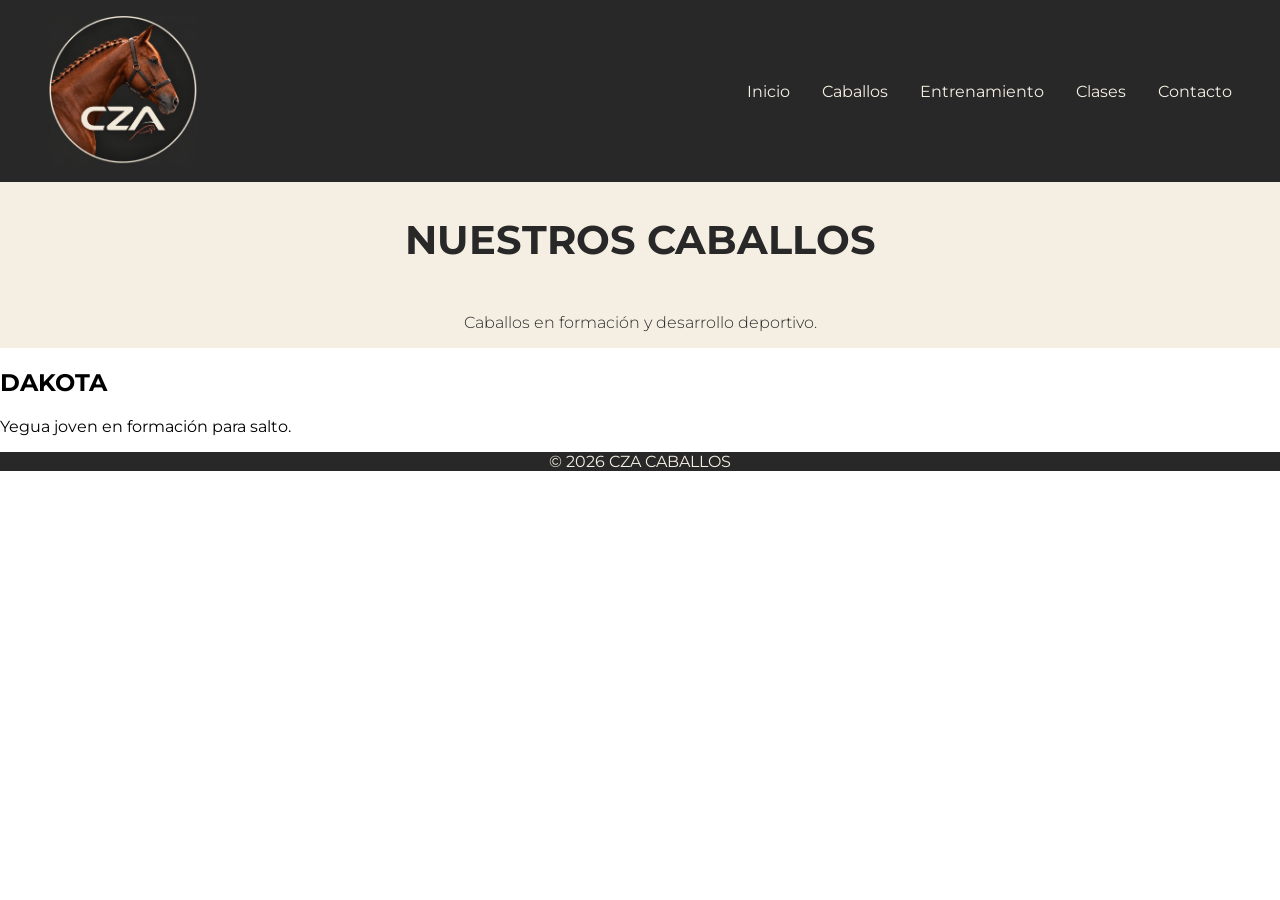
==== PAGES/caballos.html @ c42f45f0 "Add files via upload" ====
<!DOCTYPE html>
<html lang="es">
<head>
    <meta charset="UTF-8">
    <meta name="viewport" content="width=device-width, initial-scale=1.0">
    <link rel="stylesheet" href="../Styles/Styles.css">
    <title> Caballos |CZA CABALLOS</title>
</head>
<body>
    <header>
        <img src="../IMAGENES/D2CE9038-14D4-47EE-8F7A-A4907A06E8D1.PNG" alt="imagen logo cza">
        <nav>
            <ul>
                <li><a href="../index.html">Inicio</a></li>
                <li><a href="./caballos.html">Caballos</a></li>
                <li><a href="./entrenamiento.html">Entrenamiento</a></li>
                <li><a href="./clases.html">Clases</a></li>
                <li><a href="./contacto.html">Contacto</a></li>
            </ul>
        </nav>
    </header>       

<main>
    <section class="contenido">
        <h1>NUESTROS CABALLOS</h1>
        <p>Caballos en formación y desarrollo deportivo.</p>
   </section> 
    <article>
        <h2>DAKOTA</h2>
        <p>Yegua joven en formación para salto.</p>
    </article>

</main>

<footer>
    <!-- COPYRIGHT + ICONOS -->
    <p>&copy; 2026 CZA CABALLOS</p>
</footer>
</body>
</html>
---- Styles/Styles.css ----
/* ESTILOS GENERALES */

/* 1rem=16px - NO SE CAMBIA- */
/* tipo desde googlefonts*/
@import url('https://fonts.googleapis.com/css2?family=Montserrat:ital,wght@0,100..900;1,100..900&display=swap');
/*  font-family: "Montserrat", sans-serif; */

body {
    font-family: "Montserrat", sans-serif;
    margin: 0;
}

/* HEADER */
header {
     
     background-color:#282828;
     display: flex;
     justify-content: space-between;
     align-items: center;
     padding: 1rem 3rem;

}

header img {
    width: 150px;
}

/* NAVEGACION */

nav ul { 
     display: flex;
     gap: 2rem;
     list-style: none;
     
}

nav a {
     color:#F5EFE3;
     text-decoration-line: none;
}


/* HERO*/

.hero {
     background-color: #282828;
     min-height: 70vh;
     display: flex;
     flex-direction: column;
     justify-content: center;
     align-items: center;
     color: #F5EFE3;
     gap: 1rem;
    
}

.hero h1 {
     font-size: 3rem;
     font-weight: 700;
     word-spacing: 1rem;
     margin-bottom: 0;
        }

.hero p {
     font-size: 1.2rem;
     font-weight: 300;
     margin-top: 0rem;
     margin-bottom: 0;
        }


.button {
     background-color: #B65F4A;
     color: #F5EFE3;
     text-decoration: none;
     padding: 1rem 2rem;
     margin-top: 5rem;
     font-weight: 600;
}
/* CONTENIDO PAGINAS INTERNAS */
.contenido {
     background-color: #F5EFE3;
     color: #282828;
     display: flex;
     flex-direction: column;
     align-items: center;
     
}
.contenido h1 {
     font-size: 2.5rem;
     font-weight: 700;
}    
.contenido p {
     font-size: 1rem;
     font-weight: 300;
}

.contenido h2{
     font-size: 2.5rem;
     font-weight: 300;
}

/* FOOTER */
footer {
     background-color: #282828;
     color: #F5EFE3;
     text-align: center;
}
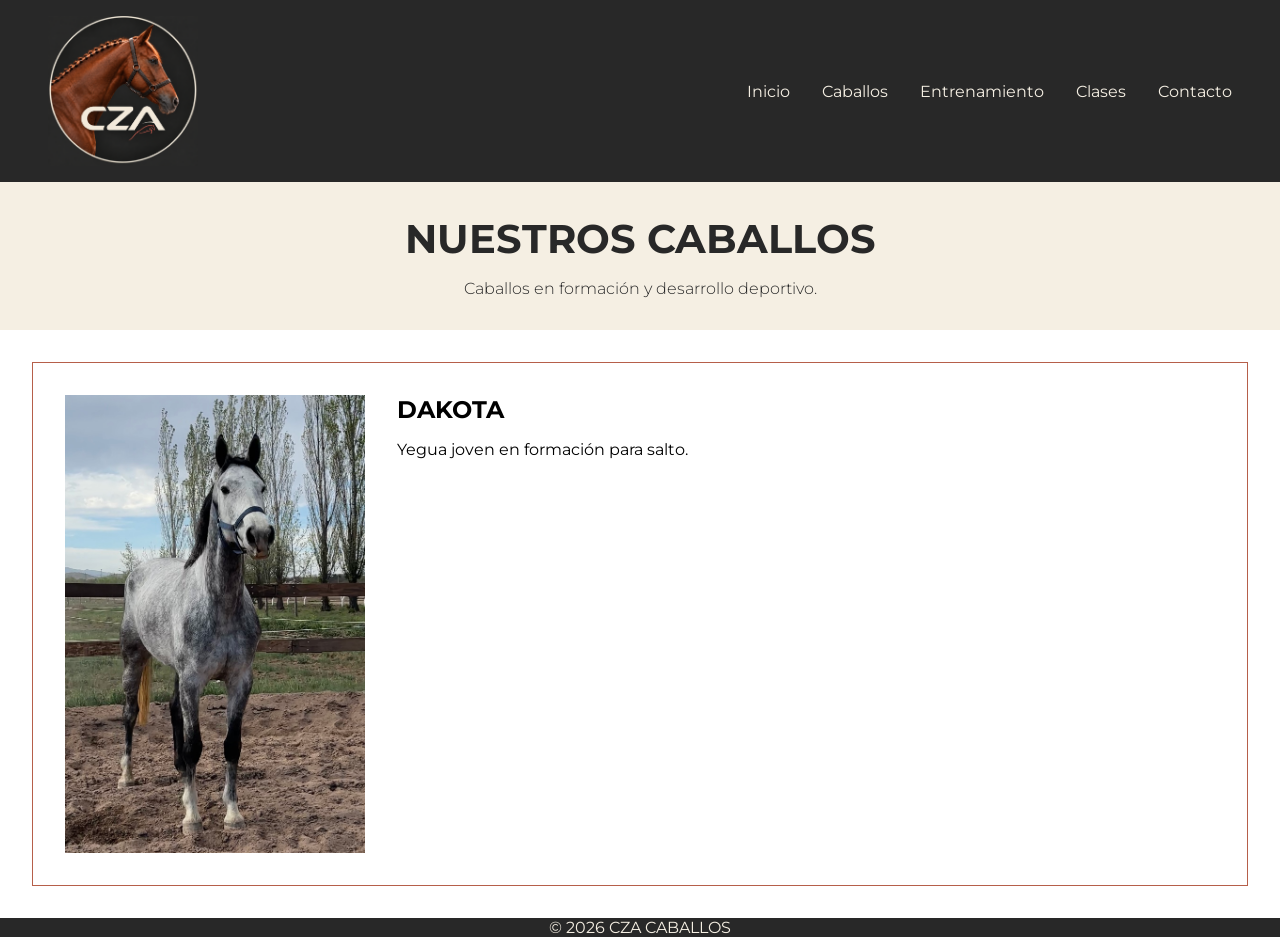
==== commit 92c39c71: "Entregable 3 - CZA CABALLOS" ====
--- a/PAGES/caballos.html
+++ b/PAGES/caballos.html
@@ -25,10 +25,15 @@
         <h1>NUESTROS CABALLOS</h1>
         <p>Caballos en formación y desarrollo deportivo.</p>
    </section> 
-    <article>
+
+        <article class="caballos">
+            <img src="../IMAGENES/dakota.jpg" alt="imagen de dakota">
+         <div>
         <h2>DAKOTA</h2>
         <p>Yegua joven en formación para salto.</p>
+        </div>
     </article>
+  
 
 </main>
 
--- a/Styles/Styles.css
+++ b/Styles/Styles.css
@@ -5,9 +5,14 @@
 @import url('https://fonts.googleapis.com/css2?family=Montserrat:ital,wght@0,100..900;1,100..900&display=swap');
 /*  font-family: "Montserrat", sans-serif; */
 
+* {
+    margin: 0;
+    padding: 0;
+    box-sizing: border-box;
+}
+
 body {
     font-family: "Montserrat", sans-serif;
-    margin: 0;
 }
 
 /* HEADER */
@@ -51,6 +56,7 @@
      align-items: center;
      color: #F5EFE3;
      gap: 1rem;
+     padding: 2rem;
     
 }
 
@@ -58,24 +64,25 @@
      font-size: 3rem;
      font-weight: 700;
      word-spacing: 1rem;
-     margin-bottom: 0;
-        }
+     
+}
 
 .hero p {
      font-size: 1.2rem;
      font-weight: 300;
-     margin-top: 0rem;
-     margin-bottom: 0;
-        }
+      }
 
 
 .button {
      background-color: #B65F4A;
      color: #F5EFE3;
      text-decoration: none;
+     margin-top: 3rem;
+
      padding: 1rem 2rem;
-     margin-top: 5rem;
      font-weight: 600;
+     
+    
 }
 /* CONTENIDO PAGINAS INTERNAS */
 .contenido {
@@ -84,6 +91,8 @@
      display: flex;
      flex-direction: column;
      align-items: center;
+     gap: 1rem;
+     padding: 2rem;
      
 }
 .contenido h1 {
@@ -95,9 +104,26 @@
      font-weight: 300;
 }
 
-.contenido h2{
-     font-size: 2.5rem;
-     font-weight: 300;
+
+/* contenido CABALLOS*/
+
+.caballos {
+     display: flex;
+     flex-direction: row;
+     gap: 2rem;
+     align-items: flex-start;
+     padding: 2rem;
+     margin: 2rem;
+     border: 1px solid #B65F4A;
+     
+}
+.caballos img {
+    width: 300px;
+}
+.caballos div {
+    display: flex;
+    flex-direction: column;
+    gap: 1rem;
 }
 
 /* FOOTER */
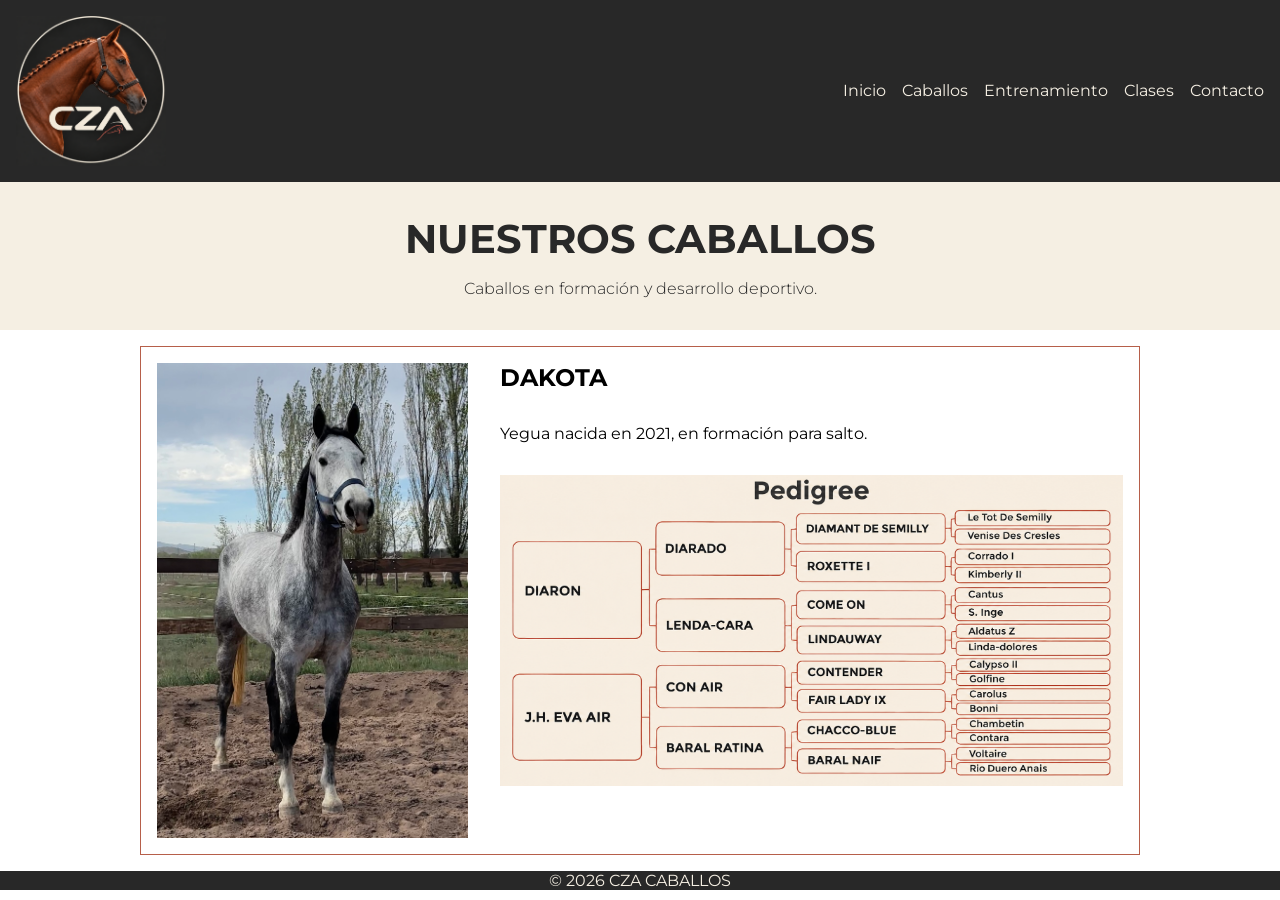
==== commit f276275c: "Add files via upload Actulizo pedigree de dakota con imagen" ====
--- a/PAGES/caballos.html
+++ b/PAGES/caballos.html
@@ -30,7 +30,11 @@
             <img src="../IMAGENES/dakota.jpg" alt="imagen de dakota">
          <div>
         <h2>DAKOTA</h2>
-        <p>Yegua joven en formación para salto.</p>
+        <p><p>Yegua nacida en 2021, en formación para salto.</p></p>
+       <img
+            class="pedigree"
+            src='../IMAGENES/Pedigree CZA actualizado.png'
+            alt="Pedigree de Dolce Dakota, hija de Diaron y J.H. Eva Air">
         </div>
     </article>
   
--- a/Styles/Styles.css
+++ b/Styles/Styles.css
@@ -14,27 +14,54 @@
 body {
     font-family: "Montserrat", sans-serif;
 }
+/* GRILLA PRINCIPAL DE INICIO */
+
+.inicio {
+     display: grid;
+     min-height: 100vh;
+     grid-template-columns: 1fr;
+     grid-template-rows: auto 1fr auto;
+     grid-template-areas:
+          "encabezado"
+          "principal"
+          "pie";
+}
+
+.inicio > header {
+     grid-area: encabezado;
+}
+
+.inicio > main {
+     grid-area: principal;
+}
+
+.inicio > footer {
+     grid-area: pie;
+}
 
 /* HEADER */
 header {
      
      background-color:#282828;
      display: flex;
-     justify-content: space-between;
+     flex-direction: column;
      align-items: center;
-     padding: 1rem 3rem;
+     padding: 1rem;
+     gap: 1.5rem;
 
 }
 
 header img {
-    width: 150px;
+    width: 9.37rem;
 }
 
 /* NAVEGACION */
 
 nav ul { 
      display: flex;
-     gap: 2rem;
+     flex-wrap: wrap;
+     justify-content: center;
+     gap: 1rem;
      list-style: none;
      
 }
@@ -61,17 +88,20 @@
 }
 
 .hero h1 {
-     font-size: 3rem;
+     font-size: 2rem;
      font-weight: 700;
      word-spacing: 1rem;
+     text-align: center;
      
 }
 
 .hero p {
      font-size: 1.2rem;
      font-weight: 300;
-      }
-
+     text-align: center;
+     line-height: 1.6;
+     max-width: 40rem;
+     }
 
 .button {
      background-color: #B65F4A;
@@ -108,22 +138,39 @@
 /* contenido CABALLOS*/
 
 .caballos {
-     display: flex;
-     flex-direction: row;
+     display: grid;
+     grid-template-columns: 1fr;
+     grid-template-areas:
+          "foto"
+          "descripcion";
      gap: 2rem;
-     align-items: flex-start;
+     align-items: start;
+     max-width: 62.5rem;
+     padding: 1rem;
+     margin: 1rem auto;
+     border: 0.1rem solid #B65F4A;
+     
+}
+.caballos > img {
+     grid-area: foto;
+     width: 100%;
+     height: auto;
+     display: block;
+}
+.caballos div {
+     grid-area: descripcion;
+     display: flex;
+     flex-direction: column;
+     gap: 1rem;
+     min-width: 0;
+}
+.detalle {
      padding: 2rem;
-     margin: 2rem;
-     border: 1px solid #B65F4A;
-     
-}
-.caballos img {
-    width: 300px;
-}
-.caballos div {
-    display: flex;
-    flex-direction: column;
-    gap: 1rem;
+     display: flex;
+     flex-direction: column;
+     gap: 1rem;
+     background-color: #F5EFE3;
+     color: #282828;
 }
 
 /* FOOTER */
@@ -131,4 +178,23 @@
      background-color: #282828;
      color: #F5EFE3;
      text-align: center;
-}+}
+/* Desde 64rem, la ficha de Caballos se distribuye en 2 columnas */
+@media (min-width: 64rem) {
+       header {
+          flex-direction: row;
+          justify-content: space-between;
+     }
+     .caballos {
+          grid-template-columns: 1fr 2fr;
+          grid-template-areas: "foto descripcion";
+     }
+      .hero h1 {
+          font-size: 3rem;
+     }
+     .pedigree {
+     width: 100%;
+     height: auto;
+     display: block;
+}
+}
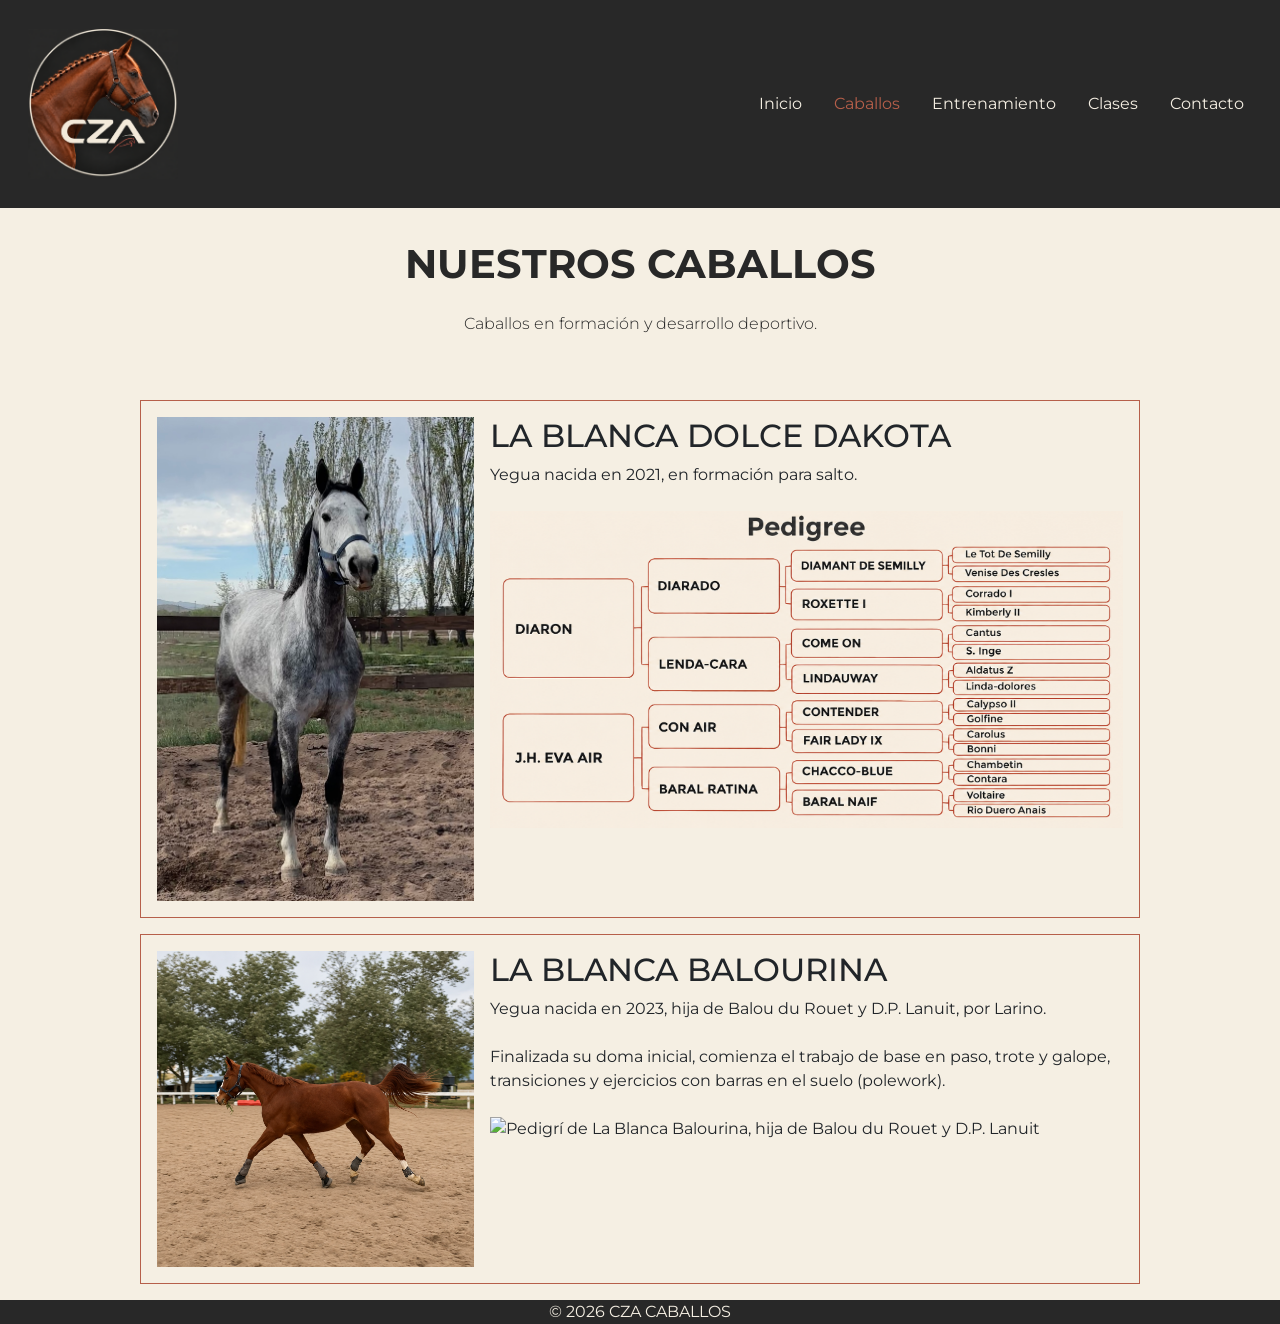
==== commit da39606f: "Add files via upload ENTREGA 5" ====
--- a/PAGES/caballos.html
+++ b/PAGES/caballos.html
@@ -3,47 +3,115 @@
 <head>
     <meta charset="UTF-8">
     <meta name="viewport" content="width=device-width, initial-scale=1.0">
+    <title>Caballos | CZA CABALLOS</title>
+
+    <link
+        href="https://cdn.jsdelivr.net/npm/bootstrap@5.3.8/dist/css/bootstrap.min.css"
+        rel="stylesheet">
     <link rel="stylesheet" href="../Styles/Styles.css">
-    <title> Caballos |CZA CABALLOS</title>
 </head>
+
 <body>
     <header>
-        <img src="../IMAGENES/D2CE9038-14D4-47EE-8F7A-A4907A06E8D1.PNG" alt="imagen logo cza">
-        <nav>
-            <ul>
-                <li><a href="../index.html">Inicio</a></li>
-                <li><a href="./caballos.html">Caballos</a></li>
-                <li><a href="./entrenamiento.html">Entrenamiento</a></li>
-                <li><a href="./clases.html">Clases</a></li>
-                <li><a href="./contacto.html">Contacto</a></li>
-            </ul>
+        <nav class="navbar navbar-expand-lg w-100" data-bs-theme="dark">
+            <div class="container-fluid">
+                <a class="navbar-brand" href="../index.html">
+                    <img
+                        src="../IMAGENES/D2CE9038-14D4-47EE-8F7A-A4907A06E8D1.PNG"
+                        alt="CZA Caballos">
+                </a>
+
+                <button
+                    class="navbar-toggler"
+                    type="button"
+                    data-bs-toggle="collapse"
+                    data-bs-target="#menuCZA"
+                    aria-controls="menuCZA"
+                    aria-expanded="false"
+                    aria-label="Abrir o cerrar menú">
+                    <span class="navbar-toggler-icon"></span>
+                </button>
+
+                <div class="collapse navbar-collapse" id="menuCZA">
+                    <ul class="navbar-nav ms-auto">
+                        <li class="nav-item">
+                            <a class="nav-link" href="../index.html">Inicio</a>
+                        </li>
+                        <li class="nav-item">
+                            <a
+                                class="nav-link active"
+                                aria-current="page"
+                                href="./caballos.html">Caballos</a>
+                        </li>
+                        <li class="nav-item">
+                            <a class="nav-link" href="./entrenamiento.html">Entrenamiento</a>
+                        </li>
+                        <li class="nav-item">
+                            <a class="nav-link" href="./clases.html">Clases</a>
+                        </li>
+                        <li class="nav-item">
+                            <a class="nav-link" href="./contacto.html">Contacto</a>
+                        </li>
+                    </ul>
+                </div>
+            </div>
         </nav>
-    </header>       
+    </header>
 
-<main>
-    <section class="contenido">
-        <h1>NUESTROS CABALLOS</h1>
-        <p>Caballos en formación y desarrollo deportivo.</p>
-   </section> 
+    <main>
+        <section class="contenido">
+            <h1>NUESTROS CABALLOS</h1>
+            <p>Caballos en formación y desarrollo deportivo.</p>
+        </section>
 
         <article class="caballos">
-            <img src="../IMAGENES/dakota.jpg" alt="imagen de dakota">
-         <div>
-        <h2>DAKOTA</h2>
-        <p><p>Yegua nacida en 2021, en formación para salto.</p></p>
-       <img
+            <img src="../IMAGENES/dakota.jpg" alt="LB Dolce Dakota">
+
+            <div>
+                <h2>LA BLANCA DOLCE DAKOTA</h2>
+                <p>Yegua nacida en 2021, en formación para salto.</p>
+                <img
+                    class="pedigree"
+                    src="../IMAGENES/Pedigree CZA actualizado.png"
+                    alt="Pedigree de Dolce Dakota, hija de Diaron y J.H. Eva Air">
+            </div>
+        </article>
+        <!-- FICHA DE LA BLANCA BALOURINA -->
+<article class="caballos">
+
+    <!-- Foto principal de la yegua -->
+    <img
+        src="../IMAGENES/LB BALOURINA.png"
+        alt="La Blanca Balourina">
+
+    <!-- Nombre, descripción y pedigrí -->
+    <div>
+        <h2>LA BLANCA BALOURINA</h2>
+
+        <p>
+            Yegua nacida en 2023, hija de Balou du Rouet
+            y D.P. Lanuit, por Larino.
+        </p>
+
+        <p>
+            Finalizada su doma inicial, comienza el trabajo
+            de base en paso, trote y galope, transiciones
+            y ejercicios con barras en el suelo (polework).
+        </p>
+
+        <img
             class="pedigree"
-            src='../IMAGENES/Pedigree CZA actualizado.png'
-            alt="Pedigree de Dolce Dakota, hija de Diaron y J.H. Eva Air">
-        </div>
-    </article>
-  
+            src="../IMAGENES/Pedigrí de La Blanca Balourina.png"
+            alt="Pedigrí de La Blanca Balourina, hija de Balou du Rouet y D.P. Lanuit">
+    </div>
 
-</main>
+</article>
+    </main>
 
-<footer>
-    <!-- COPYRIGHT + ICONOS -->
-    <p>&copy; 2026 CZA CABALLOS</p>
-</footer>
+    <footer>
+        <p>&copy; 2026 CZA CABALLOS</p>
+    </footer>
+
+    <script src="https://cdn.jsdelivr.net/npm/bootstrap@5.3.8/dist/js/bootstrap.bundle.min.js"></script>
 </body>
 </html>
--- a/Styles/Styles.css
+++ b/Styles/Styles.css
@@ -1,200 +1,668 @@
-/* ESTILOS GENERALES */
-
-/* 1rem=16px - NO SE CAMBIA- */
-/* tipo desde googlefonts*/
+/* ==========================================
+   1. ESTILOS GENERALES
+   Se aplican a todas las páginas
+   ========================================== */
+
+/* Importamos la tipografía Montserrat.
+   El @import debe estar antes de las reglas CSS. */
 @import url('https://fonts.googleapis.com/css2?family=Montserrat:ital,wght@0,100..900;1,100..900&display=swap');
-/*  font-family: "Montserrat", sans-serif; */
-
+
+/* Usamos rem para tamaños y espacios.
+   1rem equivale a 16px cuando el tamaño raíz es 16px.
+   No modificamos ese tamaño raíz. */
+
+/* Reinicio general:
+   quitamos márgenes y rellenos iniciales.
+   border-box incluye padding y borde en el tamaño indicado. */
 * {
     margin: 0;
     padding: 0;
     box-sizing: border-box;
 }
 
+/* Tipografía de todo el sitio */
 body {
     font-family: "Montserrat", sans-serif;
 }
-/* GRILLA PRINCIPAL DE INICIO */
-
-.inicio {
-     display: grid;
-     min-height: 100vh;
-     grid-template-columns: 1fr;
-     grid-template-rows: auto 1fr auto;
-     grid-template-areas:
-          "encabezado"
-          "principal"
-          "pie";
-}
-
-.inicio > header {
-     grid-area: encabezado;
-}
-
-.inicio > main {
-     grid-area: principal;
-}
-
-.inicio > footer {
-     grid-area: pie;
-}
-
-/* HEADER */
+
+
+/* ==========================================
+   2. ENCABEZADO Y NAVEGACIÓN
+   Compartidos por todas las páginas
+   ========================================== */
+
+/* Encabezado: fondo oscuro y elementos en columna */
 header {
-     
-     background-color:#282828;
-     display: flex;
-     flex-direction: column;
-     align-items: center;
-     padding: 1rem;
-     gap: 1.5rem;
-
-}
-
+    background-color: #282828;
+    display: flex;
+    flex-direction: column;
+    align-items: center;
+
+    /* Espacio interior del encabezado */
+    padding: 1rem;
+
+    /* Separación entre sus elementos */
+    gap: 1.5rem;
+}
+
+/* Tamaño del logo */
 header img {
     width: 9.37rem;
 }
 
-/* NAVEGACION */
-
-nav ul { 
-     display: flex;
-     flex-wrap: wrap;
-     justify-content: center;
-     gap: 1rem;
-     list-style: none;
-     
-}
-
+/* Lista de enlaces del menú */
+nav ul {
+    display: flex;
+    flex-wrap: wrap;
+    justify-content: center;
+    gap: 1rem;
+    list-style: none;
+}
+
+/* Apariencia general de los enlaces del menú */
 nav a {
-     color:#F5EFE3;
-     text-decoration-line: none;
-}
-
-
-/* HERO*/
-
+    color: #F5EFE3;
+    text-decoration-line: none;
+}
+
+/* Color de los enlaces dentro del menú de Bootstrap */
+header .navbar-nav .nav-link {
+    color: #F5EFE3;
+}
+
+/* Color del enlace correspondiente a la página actual */
+header .navbar-nav .nav-link.active {
+    color: #B65F4A;
+}
+
+
+/* ==========================================
+   3. PÁGINA INICIO
+   Grilla principal, presentación y botón
+   ========================================== */
+
+/* Tres filas: encabezado, contenido y pie.
+   La fila central ocupa el espacio disponible. */
+.inicio {
+    display: grid;
+    min-height: 100vh;
+    grid-template-columns: 1fr;
+    grid-template-rows: auto 1fr auto;
+    grid-template-areas:
+        "encabezado"
+        "principal"
+        "pie";
+}
+
+/* Ubicamos cada elemento dentro de la grilla */
+.inicio > header {
+    grid-area: encabezado;
+}
+
+.inicio > main {
+    grid-area: principal;
+}
+
+.inicio > footer {
+    grid-area: pie;
+}
+
+/* HERO: bloque principal de presentación */
 .hero {
-     background-color: #282828;
-     min-height: 70vh;
-     display: flex;
-     flex-direction: column;
-     justify-content: center;
-     align-items: center;
-     color: #F5EFE3;
-     gap: 1rem;
-     padding: 2rem;
-    
-}
-
+    background-color: #282828;
+    color: #F5EFE3;
+
+    /* Altura mínima: 70% de la altura de la ventana */
+    min-height: 70vh;
+
+    /* Centramos el contenido en ambos ejes */
+    display: flex;
+    flex-direction: column;
+    justify-content: center;
+    align-items: center;
+
+    gap: 1rem;
+    padding: 2rem;
+}
+
+/* Título principal de Inicio */
 .hero h1 {
-     font-size: 2rem;
-     font-weight: 700;
-     word-spacing: 1rem;
-     text-align: center;
-     
-}
-
+    font-size: 2rem;
+    font-weight: 700;
+    word-spacing: 1rem;
+    text-align: center;
+}
+
+/* Texto de presentación */
 .hero p {
-     font-size: 1.2rem;
-     font-weight: 300;
-     text-align: center;
-     line-height: 1.6;
-     max-width: 40rem;
-     }
-
+    font-size: 1.2rem;
+    font-weight: 300;
+    text-align: center;
+
+    /* Interlineado proporcional al tamaño del texto */
+    line-height: 1.6;
+
+    /* Limitamos el ancho para facilitar la lectura */
+    max-width: 40rem;
+}
+
+/* Botón CONOCER CZA */
 .button {
-     background-color: #B65F4A;
-     color: #F5EFE3;
-     text-decoration: none;
-     margin-top: 3rem;
-
-     padding: 1rem 2rem;
-     font-weight: 600;
-     
-    
-}
-/* CONTENIDO PAGINAS INTERNAS */
+    background-color: #B65F4A;
+    color: #F5EFE3;
+    text-decoration: none;
+    font-weight: 600;
+
+    /* Separación exterior por encima del botón */
+    margin-top: 3rem;
+
+    /* Espacio interior: arriba y abajo | costados */
+    padding: 1rem 2rem;
+}
+/* GALERÍA DE INICIO: título y carrusel */
+.galeria-inicio {
+    background-color: #F5EFE3;
+    color: #282828;
+    padding: 2rem 1rem;
+}
+
+/* Título centrado y separado de las fotos */
+.galeria-inicio h2 {
+    text-align: center;
+    margin: 0 0 1rem;
+}
+
+/* CARRUSEL: ancho reducido y centrado */
+#carruselCaballos {
+    max-width: 28rem;
+    margin: 0 auto;
+    background-color: #282828;
+}
+
+/* Marco de igual altura para ambas fotos.
+   contain permite verlas completas sin deformarlas. */
+/* FOTOS DEL CARRUSEL
+   Se muestran completas y conservan su proporción.
+   La altura puede variar entre una foto y otra. */
+#carruselCaballos .carousel-item img {
+    width: 100%;
+    height: auto;
+}
+
+/* Fondo para distinguir las flechas sobre las fotos */
+#carruselCaballos .carousel-control-prev-icon,
+#carruselCaballos .carousel-control-next-icon {
+    background-color: #282828;
+    border-radius: 0.25rem;
+}
+/* ==========================================
+   INICIO: PREGUNTAS FRECUENTES
+   Personalización del acordeón de Bootstrap
+   ========================================== */
+
+/* Fondo y espacio interior de la sección */
+.preguntas-inicio {
+    background-color: #F5EFE3;
+    color: #282828;
+    padding: 2rem 1rem;
+}
+
+/* Título de la sección */
+.preguntas-inicio h2 {
+    text-align: center;
+    margin: 0 0 1rem;
+}
+
+/* Limitamos el ancho y centramos el acordeón */
+.preguntas-inicio .accordion {
+    max-width: 50rem;
+    margin: 0 auto;
+}
+
+/* Fondo y borde de cada pregunta */
+.preguntas-inicio .accordion-item {
+    background-color: #F5EFE3;
+    border-color: #B65F4A;
+}
+
+/* Apariencia de los botones que abren las respuestas */
+.preguntas-inicio .accordion-button {
+    background-color: #F5EFE3;
+    color: #282828;
+    font-family: inherit;
+    font-size: 1rem;
+    font-weight: 600;
+}
+
+/* Color de la pregunta cuando está abierta */
+.preguntas-inicio .accordion-button:not(.collapsed) {
+    background-color: #282828;
+    color: #F5EFE3;
+}
+
+/* Texto de las respuestas */
+.preguntas-inicio .accordion-body {
+    color: #282828;
+    font-size: 1rem;
+    line-height: 1.6;
+}
+
+/* ========== FIN PREGUNTAS FRECUENTES ========== */
+/* ========== FIN PÁGINA INICIO ========== */
+
+
+/* ==========================================
+   4. BASE DE LAS PÁGINAS INTERNAS
+   Reglas compartidas por Caballos,
+   Entrenamiento, Clases y Contacto
+   ========================================== */
+
+/* PRESENTACIÓN: título y descripción de cada página */
 .contenido {
-     background-color: #F5EFE3;
-     color: #282828;
-     display: flex;
-     flex-direction: column;
-     align-items: center;
-     gap: 1rem;
-     padding: 2rem;
-     
-}
+    background-color: #F5EFE3;
+    color: #282828;
+    display: flex;
+    flex-direction: column;
+    align-items: center;
+    gap: 1rem;
+    padding: 2rem;
+}
+
+/* Títulos principales de las páginas internas */
 .contenido h1 {
-     font-size: 2.5rem;
-     font-weight: 700;
-}    
+    font-size: 2.5rem;
+    font-weight: 700;
+}
+
+/* Descripción debajo del título principal */
 .contenido p {
-     font-size: 1rem;
-     font-weight: 300;
-}
-
-
-/* contenido CABALLOS*/
-
+    font-size: 1rem;
+    font-weight: 300;
+}
+
+/* DETALLE: bloques de información.
+   Cada página puede ajustar estos espacios más abajo. */
+.detalle {
+    background-color: #F5EFE3;
+    color: #282828;
+    display: flex;
+    flex-direction: column;
+    gap: 1rem;
+    padding: 2rem;
+}
+
+
+/* ==========================================
+   5. PÁGINA CABALLOS
+   Fichas con foto, descripción y pedigrí
+   ========================================== */
+
+/* En pantallas pequeñas:
+   foto arriba y descripción debajo */
 .caballos {
-     display: grid;
-     grid-template-columns: 1fr;
-     grid-template-areas:
-          "foto"
-          "descripcion";
-     gap: 2rem;
-     align-items: start;
-     max-width: 62.5rem;
-     padding: 1rem;
-     margin: 1rem auto;
-     border: 0.1rem solid #B65F4A;
-     
-}
+    display: grid;
+    grid-template-columns: 1fr;
+    grid-template-areas:
+        "foto"
+        "descripcion";
+
+    /* Separación entre foto y descripción */
+    gap: 1rem;
+    align-items: start;
+
+    /* Ancho máximo de la ficha */
+    max-width: 62.5rem;
+
+    /* Espacio interior */
+    padding: 1rem;
+
+    /* Separación vertical y centrado horizontal */
+    margin: 1rem auto;
+
+    border: 0.1rem solid #B65F4A;
+}
+
+/* Foto principal: solo la imagen hija directa de la ficha */
 .caballos > img {
-     grid-area: foto;
-     width: 100%;
-     height: auto;
-     display: block;
-}
+    grid-area: foto;
+    width: 100%;
+    height: auto;
+    display: block;
+}
+
+/* Bloque que contiene nombre, descripción y pedigrí */
 .caballos div {
-     grid-area: descripcion;
-     display: flex;
-     flex-direction: column;
-     gap: 1rem;
-     min-width: 0;
-}
-.detalle {
-     padding: 2rem;
-     display: flex;
-     flex-direction: column;
-     gap: 1rem;
-     background-color: #F5EFE3;
-     color: #282828;
-}
-
-/* FOOTER */
+    grid-area: descripcion;
+    display: flex;
+    flex-direction: column;
+
+    /* Separación entre los elementos de la descripción */
+    gap: 0.5rem;
+
+    /* Permite que el bloque se reduzca dentro de la grilla */
+    min-width: 0;
+}
+
+/* Quitamos el margen inferior del nombre del caballo */
+.caballos h2 {
+    margin-bottom: 0;
+}
+/* PEDIGRÍ: se adapta al ancho de la descripción
+   en celulares, tablets y computadoras.
+   height: auto conserva la proporción de la imagen. */
+.pedigree {
+    width: 100%;
+    max-width: 100%;
+    height: auto;
+    display: block;
+}
+
+/* ========== FIN PÁGINA CABALLOS ========== */
+
+
+/* ==========================================
+   6. PÁGINA CLASES
+   Solo afecta al main con clase pagina-clases
+   ========================================== */
+
+/* PRESENTACIÓN: título CLASES y descripción */
+.pagina-clases .contenido {
+    /* Espacio interior: arriba y abajo | costados */
+    padding: 0.5rem 2rem;
+
+    /* Separación entre título y descripción */
+    gap: 0.5rem;
+}
+
+/* Bloques de cada modalidad de clase */
+.pagina-clases .detalle {
+    padding: 1rem 2rem;
+
+    /* Separación entre subtítulo y texto */
+    gap: 0.5rem;
+}
+
+/* Quitamos márgenes de títulos y párrafos.
+   Los espacios se controlan con gap y padding. */
+.pagina-clases h1,
+.pagina-clases h2,
+.pagina-clases p {
+    margin: 0;
+}
+/* ACORDEÓN DE CLASES
+   Presenta las tres propuestas en bloques desplegables. */
+
+/* Ancho, centrado y separación exterior */
+.pagina-clases .acordeon-clases {
+    max-width: 60rem;
+    margin: 1rem auto 2rem;
+    padding: 0 1rem;
+}
+
+/* Colores propios aplicados al componente Bootstrap */
+.acordeon-clases .accordion-item {
+    background-color: #F5EFE3;
+    border-color: #B65F4A;
+}
+
+/* Botones con los nombres de las propuestas */
+.acordeon-clases .accordion-button {
+    background-color: #F5EFE3;
+    color: #282828;
+    font-family: inherit;
+    font-size: 1rem;
+    font-weight: 600;
+}
+
+/* Pregunta abierta o señalada con el mouse */
+.acordeon-clases .accordion-button:not(.collapsed),
+.acordeon-clases .accordion-button:hover {
+    background-color: #282828;
+    color: #F5EFE3;
+}
+
+/* Legibilidad del contenido desplegado */
+.acordeon-clases .accordion-body {
+    color: #282828;
+    line-height: 1.6;
+}
+
+/* Separación entre los dos párrafos de Entrenamiento */
+.acordeon-clases .accordion-body p + p {
+    margin-top: 0.5rem;
+}
+
+/* ========== FIN PÁGINA CLASES ========== */
+
+
+/* ==========================================
+   7. PÁGINA ENTRENAMIENTO
+   Solo afecta al main con clase
+   pagina-entrenamiento
+   ========================================== */
+
+/* PRESENTACIÓN: título ENTRENAMIENTO y descripción */
+.pagina-entrenamiento .contenido {
+    /* Espacio interior debajo de la presentación.
+       El resto del padding viene de .contenido. */
+    padding-bottom: 1.5rem;
+
+    /* Separación entre título y descripción */
+    gap: 0.25rem;
+}
+
+/* Quitamos el margen inferior del título principal */
+.pagina-entrenamiento .contenido h1 {
+    margin-bottom: 0;
+}
+
+/* Quitamos el margen inferior de la descripción */
+.pagina-entrenamiento .contenido p {
+    margin-bottom: 0;
+}
+
+/* Bloque ¿CÓMO TRABAJAMOS? */
+.pagina-entrenamiento .detalle {
+    /* Espacio interior antes de la pregunta */
+    padding-top: 0.5rem;
+
+    /* Separación entre la pregunta y su texto */
+    gap: 0.5rem;
+}
+
+/* Quitamos el margen inferior de la pregunta */
+.pagina-entrenamiento .detalle h2 {
+    margin-bottom: 0;
+}
+
+/* ========== FIN PÁGINA ENTRENAMIENTO ========== */
+
+
+/* ==========================================
+   8. PÁGINA CONTACTO
+   Solo afecta al main con clase pagina-contacto
+   ========================================== */
+
+/* PRESENTACIÓN: título CONTACTO y descripción */
+.pagina-contacto .contenido {
+    /* Espacio interior: arriba | costados | abajo */
+    padding: 1rem 2rem 0.5rem;
+
+    /* Separación entre título y descripción */
+    gap: 0.25rem;
+}
+
+/* DATOS DE CONTACTO: subtítulo, texto y enlaces */
+.pagina-contacto .detalle {
+    /* Espacio interior: arriba | costados | abajo */
+    padding: 0.5rem 2rem 1rem;
+
+    /* Separación entre los elementos del bloque */
+    gap: 0.5rem;
+}
+
+/* Quitamos márgenes de títulos y párrafos.
+   Los espacios se controlan con gap y padding. */
+.pagina-contacto h1,
+.pagina-contacto h2,
+.pagina-contacto p {
+    margin: 0;
+}
+
+/* ========== FIN PÁGINA CONTACTO ========== */
+
+
+/* ==========================================
+   9. PIE DE PÁGINA
+   Compartido por todas las páginas
+   ========================================== */
+
 footer {
-     background-color: #282828;
-     color: #F5EFE3;
-     text-align: center;
-}
-/* Desde 64rem, la ficha de Caballos se distribuye en 2 columnas */
-@media (min-width: 64rem) {
-       header {
-          flex-direction: row;
-          justify-content: space-between;
-     }
-     .caballos {
-          grid-template-columns: 1fr 2fr;
-          grid-template-areas: "foto descripcion";
-     }
-      .hero h1 {
-          font-size: 3rem;
-     }
-     .pedigree {
-     width: 100%;
-     height: auto;
-     display: block;
-}
-}
+    background-color: #282828;
+    color: #F5EFE3;
+    text-align: center;
+}
+/* ==========================================
+   10. ADAPTACIÓN A TABLETS Y COMPUTADORAS
+
+   La base del sitio corresponde a celulares.
+   Desde cada breakpoint ajustamos el diseño.
+   Usamos px en las condiciones y rem en tamaños
+   y espacios.
+   ========================================== */
+
+/* TABLETS: desde 768px */
+@media (min-width: 768px) {
+
+    /* CABALLOS: foto y descripción pasan
+       a dos columnas del mismo ancho. */
+    .caballos {
+        grid-template-columns: 1fr 1fr;
+        grid-template-areas: "foto descripcion";
+    }
+
+    /* INICIO: tamaño intermedio del título */
+    .hero h1 {
+        font-size: 2.5rem;
+    }
+}
+
+/* COMPUTADORAS: desde 1024px,
+   como solicita la devolución del entregable. */
+@media (min-width: 1024px) {
+
+    /* ENCABEZADO: distribución horizontal */
+    header {
+        flex-direction: row;
+        justify-content: space-between;
+    }
+
+    /* CABALLOS: damos más espacio a la descripción
+       y al pedigrí que a la foto. */
+    .caballos {
+        grid-template-columns: 1fr 2fr;
+        grid-template-areas: "foto descripcion";
+    }
+
+    /* INICIO: título más grande en escritorio */
+    .hero h1 {
+        font-size: 3rem;
+    }
+}
+
+/* ========== FIN ADAPTACIÓN DE PANTALLAS ========== */
+
+
+/* ========== FIN DE ESTILOS ========== */
+/* ==========================================
+   11. DISTRIBUCIÓN DE PÁGINAS INTERNAS
+   Caballos, Entrenamiento, Clases y Contacto
+   ========================================== */
+
+/* Todas las páginas excepto Inicio:
+   encabezado arriba, contenido flexible y pie abajo */
+body:not(.inicio) {
+    display: grid;
+    min-height: 100vh;
+    grid-template-rows: auto 1fr auto;
+    background-color: #F5EFE3;
+}
+
+/* El contenido principal ocupa la fila central */
+body:not(.inicio) > main {
+    min-width: 0;
+}
+
+/* Limitamos el ancho de los bloques de texto.
+   En ventanas pequeñas se adaptan al espacio disponible. */
+body:not(.inicio) .detalle {
+    width: 100%;
+    max-width: 62.5rem;
+    margin-left: auto;
+    margin-right: auto;
+}
+
+/* Quitamos el margen del párrafo del pie */
+body:not(.inicio) > footer p {
+    margin: 0;
+}
+
+/* ========== FIN DISTRIBUCIÓN INTERNA ========== */
+/* ==========================================
+   INTERACCIONES — TODAS LAS PÁGINAS
+   Enlaces y botones: mouse, teclado y clic
+   ========================================== */
+
+/* TRANSICIONES: suavizan los cambios de color */
+a,
+button {
+    transition: color 0.2s ease,
+                background-color 0.2s ease,
+                box-shadow 0.2s ease;
+}
+
+/* HOVER: al pasar el mouse sobre el menú */
+header .navbar-nav .nav-link:hover {
+    color: #B65F4A;
+}
+
+/* HOVER: botón CONOCER CZA */
+.button:hover {
+    background-color: #914735;
+    color: #F5EFE3;
+}
+
+/* HOVER: enlaces de contacto */
+.pagina-contacto .detalle a:hover {
+    color: #914735;
+}
+
+/* HOVER: preguntas del acordeón */
+.preguntas-inicio .accordion-button:hover {
+    background-color: #282828;
+    color: #F5EFE3;
+}
+
+/* HOVER: controles del carrusel y menú hamburguesa */
+.carousel-control-prev:hover,
+.carousel-control-next:hover,
+.navbar-toggler:hover {
+    background-color: rgba(182, 95, 74, 0.2);
+}
+
+/* FOCUS: indica qué enlace o botón está seleccionado.
+   Se puede comprobar navegando con la tecla Tab. */
+a:focus,
+button:focus {
+    outline: 0.15rem solid #B65F4A;
+    outline-offset: 0.2rem;
+}
+
+/* ACTIVE: respuesta visual mientras mantenemos
+   presionado un enlace o botón */
+a:active,
+button:active {
+    box-shadow: inset 0 0 0 0.15rem #B65F4A;
+}
+
+/* ========== FIN INTERACCIONES ========== */
